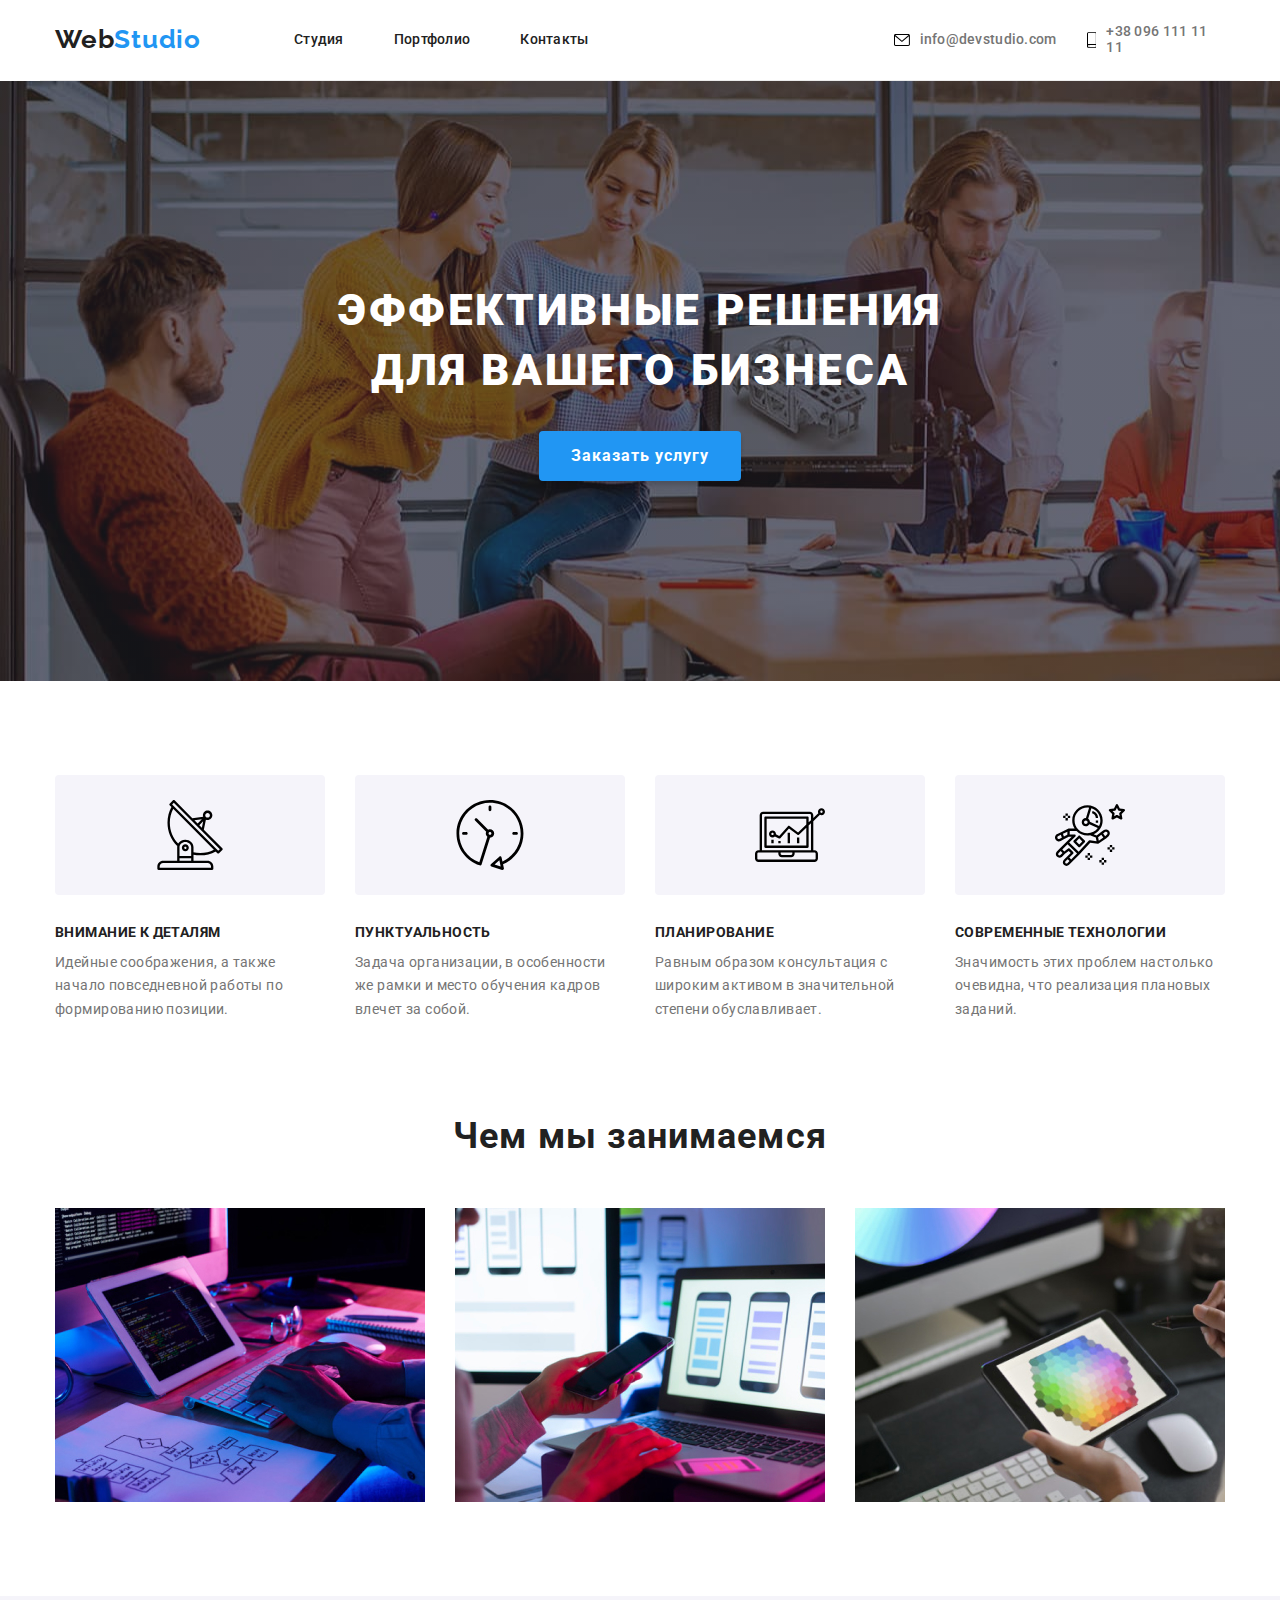
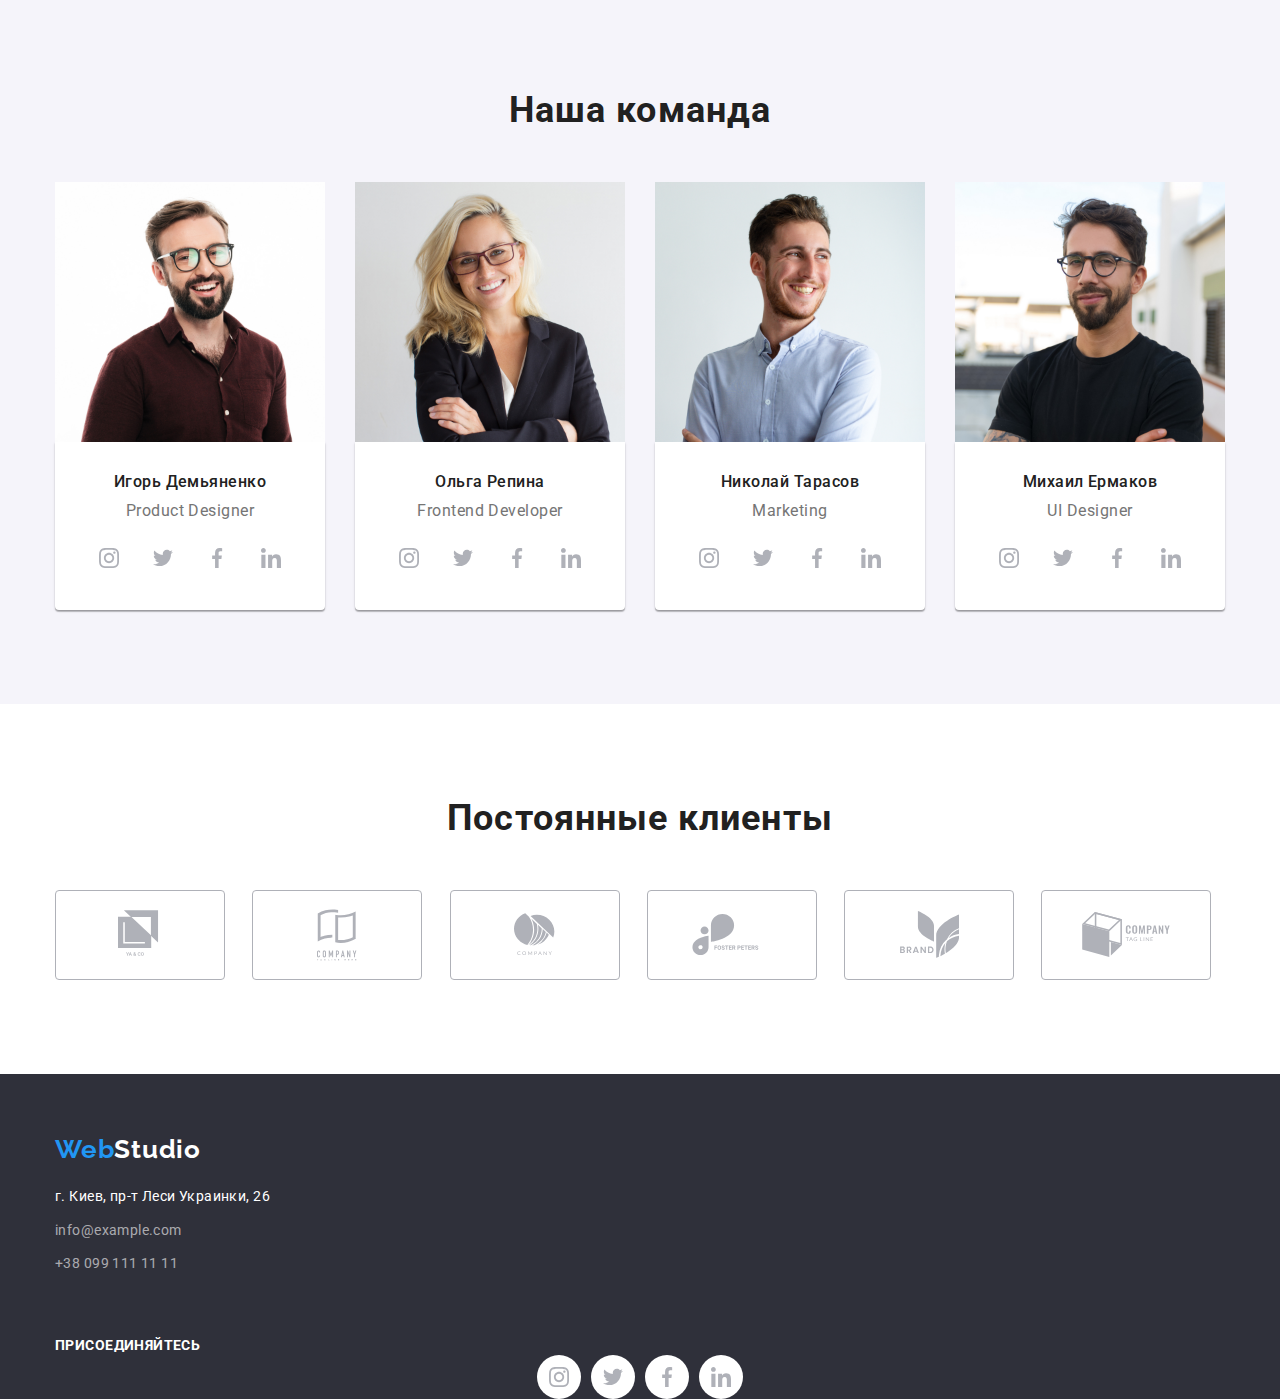
==== index.html @ 48a1d193 "Dekor.elements 06.12.2020" ====
<!DOCTYPE html>
<html lang="ru">

<head>
    <meta charset="UTF-8" />
    <meta name="viewport" content="width=device-width, initial-scale=1.0" />
    <title lang="en">WeB Studio</title>
    <link rel="stylesheet"
        href="https://cdnjs.cloudflare.com/ajax/libs/modern-normalize/1.0.0/modern-normalize.min.css">
    <link rel="preconnect" href="https://fonts.gstatic.com">
    <link
        href="https://fonts.googleapis.com/css2?family=Raleway:wght@700&family=Roboto:wght@400;500;700;900&display=swap"
        rel="stylesheet">
    <link rel="stylesheet" href="./css/style.css">
</head>

<body>

    <!--Шапка-->
    <header class="header">
        <div class="container">
            <nav class="navigation">
                <a href="#" class="logo"><span class="logo-header">Web</span>Studio</a>

                <ul class="navigation-list">
                    <li class="navigation-list-item">
                        <a href="" class="navigation-list-link">Студия</a></li>
                    <li class="navigation-list-item">
                        <a href="portfolio.html" class="navigation-list-link">Портфолио</a></li>
                    <li class="navigation-list-item">
                        <a href="" class="navigation-list-link">Контакты</a></li>
                </ul>

                <ul class="navigation-list-information">
                    <li class="navigation-list-item-link">
                        <div class="container-mail">
                            <svg class="logo-link" width=16px height=12px>
                                <use href="./images/sprite.svg#icon-mail"></use>
                            </svg>

                            <a href="mailto:info@devstudio.com" class="header-mail">info@devstudio.com</a>
                        </div>
                    </li>

                    <li class="navigation-list-item">
                        <div class="container-telefon">
                            <svg class="logo-link" width=10px height=16px>
                                <use href="./images/sprite.svg#icon-telefon"></use>
                            </svg>

                            <a href="tel:+380961111111" class="header-tel">+38 096 111 11 11</a>
                    </li>
        </div>
        </ul>
        </nav>
        </div>

    </header>

    <!--Герой-->
    <main>

        <section class="hero">
            <div class="container">

                <div class="container-title">
                    <h1 class="hero-title">Эффективные решения<br> для вашего бизнеса</h1>
                </div>

                <div class="container-link">
                    <a href="" class="hero-link">Заказать услугу</a>
                </div>

            </div>
        </section>

        <!--Цели-->
        <section class="object">
            <div class="container">
                <h2 class="visually-hidden">Цели</h2>
                <ul class="object-list">
                    <li class="object-list-item margin">
                        <div class="container-object">
                            <svg class="object-link" width="70px" height="70px">
                                <use href="./images/sprite.svg#icon-antenna"></use>
                            </svg>
                        </div>
                        <h3 class="object-list-title">Внимание к деталям</h3>
                        <p class="object-list-text">
                            Идейные соображения, а также начало повседневной работы по
                            формированию позиции.
                        </p>
                    </li>
                    <li class="object-list-item margin">
                        <div class="container-object">
                            <svg class="object-link" width="70px" height="70px">
                                <use href="./images/sprite.svg#icon-clock"></use>
                            </svg>
                        </div>
                        <h3 class="object-list-title">Пунктуальность</h3>
                        <p class="object-list-text">
                            Задача организации, в особенности же рамки и место обучения кадров
                            влечет за собой.
                        </p>
                    </li>
                    <li class="object-list-item margin">
                        <div class="container-object">
                            <svg class="object-link" width="70px" height="70px">
                                <use href="./images/sprite.svg#icon-computer"></use>
                            </svg>
                        </div>
                        <h3 class="object-list-title">Планирование</h3>
                        <p class="object-list-text">
                            Равным образом консультация с широким активом в значительной
                            степени обуславливает.
                        </p>
                    </li>
                    <li class="object-list-item">
                        <div class="container-object">
                            <svg class="object-link" width="70px" height="70px">
                                <use href="./images/sprite.svg#icon-humanstar"></use>
                            </svg>
                        </div>
                        <h3 class="object-list-title">Современные технологии</h3>
                        <p class="object-list-text">
                            Значимость этих проблем настолько очевидна, что реализация
                            плановых заданий.
                        </p>
                    </li>
                </ul>
            </div>

        </section>

        <!--Чем мы занимаемся-->
        <section class="lessons">
            <div class="container">
                <h2 class="lessons-title">Чем мы занимаемся</h2>

                <ul class="lessons-list">
                    <li class="lessons-list-item margin">
                        <img class="lessons-image" src="./images/image_1.jpg" alt="Планшет и клавиатура" width="370"
                            height="294" />
                    </li>
                    <li class="lessons-list-item margin">
                        <img class="lessons-image" src="./images/image_2.jpg" alt="Ноутбук и телефоны" width="370"
                            height="294" />
                    </li>
                    <li class="lessons-list-item">
                        <img class="lessons-image" src="./images/image_3.jpg" alt="Планшет" width="370" height="294" />
                    </li>
                </ul>
            </div>

        </section>

        <!--Наша команда-->
        <section class="command">

            <div class="container">
                <h2 class="command-main-title">Наша команда</h2>
                <ul class="command-list">
                    <li class="command-list-item">
                        <img class="command-image" src="./images/man_1.jpg" alt="Мужчина в очках" width="270"
                            height="260" />
                        <div class="container-profession">
                            <h3 class="command-title">Игорь Демьяненко</h3>
                            <p class="command-profession">Product Designer</p>
                            <div class="container-icon">
                                <ul class="command-list-icon">
                                    <li class="command-list-icon-item">
                                        <a class="command-list-link" href="">
                                            <svg class="command-list-icon" width="20px" height="20px">
                                                <use href="./images/sprite.svg#icon-instagram"></use>
                                            </svg>
                                        </a>
                                    </li>
                                    <li class="command-list-icon-item">
                                        <a class="command-list-link" href="">
                                            <svg class="command-list-icon" width="20px" height="20px">
                                                <use href="./images/sprite.svg#icon-twitter"></use>
                                            </svg>
                                        </a>
                                    </li>
                                    <li class="command-list-icon-item">
                                        <a class="command-list-link" href="">
                                            <svg class="command-list-icon" width="20px" height="20px">
                                                <use href="./images/sprite.svg#icon-facebook"></use>
                                            </svg>
                                        </a>
                                    </li>
                                    <li class="command-list-icon-item">
                                        <a class="command-list-link" href="">
                                            <svg class="command-list-icon" width="20px" height="20px">
                                                <use href="./images/sprite.svg#icon-linkedin"></use>
                                            </svg>
                                        </a>
                                    </li>
                                </ul>
                            </div>
                        </div>

                    <li class="command-list-item">
                        <img class="command-image" src="./images/man_2.jpg" alt="Девушка в очках" width="270"
                            height="260" />
                        <div class="container-profession">
                            <h3 class="command-title">Ольга Репина</h3>
                            <p class="command-profession">Frontend Developer</p>
                            <div class="container-icon">
                                <ul class="command-list-icon">
                                    <li class="command-list-icon-item">
                                        <a class="command-list-link" href="">
                                            <svg class="command-list-icon" width="20px" height="20px">
                                                <use href="./images/sprite.svg#icon-instagram"></use>
                                            </svg>
                                        </a>
                                    </li>
                                    <li class="command-list-icon-item">
                                        <a class="command-list-link" href="">
                                            <svg class="command-list-icon" width="20px" height="20px">
                                                <use href="./images/sprite.svg#icon-twitter"></use>
                                            </svg>
                                        </a>
                                    </li>
                                    <li class="command-list-icon-item">
                                        <a class="command-list-link" href="">
                                            <svg class="command-list-icon" width="20px" height="20px">
                                                <use href="./images/sprite.svg#icon-facebook"></use>
                                            </svg>
                                        </a>
                                    </li>
                                    <li class="command-list-icon-item">
                                        <a class="command-list-link" href="">
                                            <svg class="command-list-icon" width="20px" height="20px">
                                                <use href="./images/sprite.svg#icon-linkedin"></use>
                                            </svg>
                                        </a>
                                    </li>
                                </ul>
                            </div>
                        </div>

                    </li>
                    <li class="command-list-item">
                        <img class="command-image" src="./images/man_3.jpg" alt="Мужчина в рубашке" width="270"
                            height="260" />
                        <div class="container-profession">
                            <h3 class="command-title">Николай Тарасов</h3>
                            <p class="command-profession">Marketing</p>
                            <div class="container-icon">
                                <ul class="command-list-icon">
                                    <li class="command-list-icon-item">
                                        <a class="command-list-link" href="">
                                            <svg class="command-list-icon" width="20px" height="20px">
                                                <use href="./images/sprite.svg#icon-instagram"></use>
                                            </svg>
                                        </a>
                                    </li>
                                    <li class="command-list-icon-item">
                                        <a class="command-list-link" href="">
                                            <svg class="command-list-icon" width="20px" height="20px">
                                                <use href="./images/sprite.svg#icon-twitter"></use>
                                            </svg>
                                        </a>
                                    </li>
                                    <li class="command-list-icon-item">
                                        <a class="command-list-link" href="">
                                            <svg class="command-list-icon" width="20px" height="20px">
                                                <use href="./images/sprite.svg#icon-facebook"></use>
                                            </svg>
                                        </a>
                                    </li>
                                    <li class="command-list-icon-item">
                                        <a class="command-list-link" href="">
                                            <svg class="command-list-icon" width="20px" height="20px">
                                                <use href="./images/sprite.svg#icon-linkedin"></use>
                                            </svg>
                                        </a>
                                    </li>
                                </ul>
                            </div>
                        </div>

                    </li>
                    <li class="command-list-item">
                        <img class="command-image" src="./images/man_4.jpg" alt="Мужчина в черной футболке" width="270"
                            height="260" />
                        <div class="container-profession">
                            <h3 class="command-title">Михаил Ермаков</h3>
                            <p class="command-profession">UI Designer</p>
                            <div class="container-icon">
                                <ul class="command-list-icon">
                                    <li class="command-list-icon-item">
                                        <a class="command-list-link" href="">
                                            <svg class="command-list-icon" width="20px" height="20px">
                                                <use href="./images/sprite.svg#icon-instagram"></use>
                                            </svg>
                                        </a>
                                    </li>
                                    <li class="command-list-icon-item">
                                        <a class="command-list-link" href="">
                                            <svg class="command-list-icon" width="20px" height="20px">
                                                <use href="./images/sprite.svg#icon-twitter"></use>
                                            </svg>
                                        </a>
                                    </li>
                                    <li class="command-list-icon-item">
                                        <a class="command-list-link" href="">
                                            <svg class="command-list-icon" width="20px" height="20px">
                                                <use href="./images/sprite.svg#icon-facebook"></use>
                                            </svg>
                                        </a>
                                    </li>
                                    <li class="command-list-icon-item">
                                        <a class="command-list-link" href="">
                                            <svg class="command-list-icon" width="20px" height="20px">
                                                <use href="./images/sprite.svg#icon-linkedin"></use>
                                            </svg>
                                        </a>
                                    </li>
                                </ul>
                            </div>
                        </div>
                    </li>
                </ul>
            </div>


        </section>

        <!-- Clients -->

        <section class="clients">
            <h2 class="clients-title">Постоянные клиенты</h2>
            <div class="container">
                <ul class="clients-list">
                    <li class="clients-list-item">
                        <div class="container-clients-icon">
                            <a class="clients-list-link" href="">
                                <svg class="clients-list-icon" width="44.27px" height="49.23px">
                                    <use href="./images/sprite.svg#icon-client-1"></use>
                                </svg>
                        </div>
                    </li>
                    <li class="clients-list-item">
                        <div class="container-clients-icon">
                            <a class="clients-list-link" href="">
                                <svg class="clients-list-icon" width="40px" height="52px">
                                    <use href="./images/sprite.svg#icon-client-2"></use>
                                </svg>
                        </div>
                    </li>
                    <li class="clients-list-item">
                        <div class="container-clients-icon">
                            <a class="clients-list-link" href="">
                                <svg class="clients-list-icon" width="41px" height="42.6px">
                                    <use href="./images/sprite.svg#icon-client-3"></use>
                                </svg>
                        </div>
                    </li>
                    <li class="clients-list-item">
                        <div class="container-clients-icon">
                            <a class="clients-list-link" href="">
                                <svg class="clients-list-icon" width="79.66px" height="42.02px">
                                    <use href="./images/sprite.svg#icon-client-4"></use>
                                </svg>
                        </div>
                    </li>
                    <li class="clients-list-item">
                        <div class="container-clients-icon">
                            <a class="clients-list-link" href="">
                                <svg class="clients-list-icon" width="59px" height="47px">
                                    <use href="./images/sprite.svg#icon-client-5"></use>
                                </svg>
                        </div>
                    </li>
                    <li class="clients-list-item">
                        <div class="container-clients-icon">
                            <a class="clients-list-link" href="">
                                <svg class="clients-list-icon" width="88.48px" height="45.44px">
                                    <use href="./images/sprite.svg#icon-client-6"></use>
                                </svg>
                        </div>
                    </li>
                </ul>
            </div>
        </section>

    </main>

    <!--Футер-->
    <footer class="footer">

        <div class="container">

            <div class="container-primary">
                <a href="#" class="logo-footer"><span class="logo">Web</span>Studio</a>

                <address class="address">
                    <ul class="address-list">
                        <li class="address-list-item">
                            <a class="address-list-link" href="https://goo.gl/maps/AcYd8yKNyFsXZPgV9" target="_blank"
                                rel="noreferrer noopener">г. Киев, пр-т Леси Украинки, 26</a>
                        </li>
                        <li class="address-list-item">
                            <a class="address-list-link" href="mailto:info@example.com">info@example.com</a>
                        </li>
                        <li class="address-list-item">
                            <a class="address-list-link" href="tel:+380991111111">+38 099 111 11 11</a>
                        </li>
                    </ul>
                </address>
            </div>


            <div class="container-secondary">

                <p class="join">
                    Присоединяйтесь
                </p>

                <ul class="command-list-icon">
                    <li class="command-list-icon-item">
                        <a class="command-list-link" href="">
                            <svg class="command-list-icon" width="20px" height="20px">
                                <use href="./images/sprite.svg#icon-instagram"></use>
                            </svg>
                        </a>
                    </li>
                    <li class="command-list-icon-item">
                        <a class="command-list-link" href="">
                            <svg class="command-list-icon" width="20px" height="20px">
                                <use href="./images/sprite.svg#icon-twitter"></use>
                            </svg>
                        </a>
                    </li>
                    <li class="command-list-icon-item">
                        <a class="command-list-link" href="">
                            <svg class="command-list-icon" width="20px" height="20px">
                                <use href="./images/sprite.svg#icon-facebook"></use>
                            </svg>
                        </a>
                    </li>
                    <li class="command-list-icon-item">
                        <a class="command-list-link" href="">
                            <svg class="command-list-icon" width="20px" height="20px">
                                <use href="./images/sprite.svg#icon-linkedin"></use>
                            </svg>
                        </a>
                    </li>
                </ul>
            </div>

        </div>

        </div>

    </footer>

</body>

</html>
---- css/style.css ----
/* !Text:Roboto 
font-weight: 500, 900, 700, 400,  */

:root {
  --main-text: Roboto, sans-serif;
  --logo-text: Raleway, sans-serif;
  --black-color: #212121;
  --blue-color: #2196f3;
  --grey-color: #757575;
  --white-color: #ffffff;
  --address-link-color: rgba(255, 255, 255, 0.6);
}

body {
  font-family: var(--main-text);
  font-style: normal;
}

ul {
  list-style: none;
}

ul,
ol {
  margin: 0;
  padding: 0;
}

/* li, h1, h2, h3, p{
    outline: 1px solid red;
} */

h1,
h2,
h3,
h4,
h5,
h6 {
  margin: 0;
}

p {
  margin: 0;
}

img {
  display: block;
}

.container {
  width: 1200px;
  padding: 0 15px;
  margin: 0 auto;
}

/* !=================HEADER=================== */

.header .container {
  display: flex;
  align-items: center;
  padding-top: 24px;
  padding-bottom: 24px;
  border-bottom: 1px solid #ececec;
}

.header .logo {
  margin-right: 93px;
}

.navigation {
  display: flex;
  align-items: center;
}

.navigation-list,
.navigation-list-information {
  display: flex;
  align-items: center;
}

.navigation-list-item {
  /* outline: 1px solid tomato; */
}

.navigation-list-item:not(:last-child) {
  margin-right: 50px;
}

.container-mail{
  display: flex;
  align-items: center;
 }

.navigation-list-information {
  margin-left: 305px;
}

.container-mail, .container-telefon{
  display: flex;
  align-items: center;
}

.container-mail{
  margin-right: 30px;
}

.logo-link{
  margin-right: 10px;
}

.logo-header,
.logo,
.logo-footer {
  font-family: var(--logo-text);
  font-weight: 700;
  font-size: 26px;
  line-height: 1.19;
  letter-spacing: 0.03em;
  color: var(--black-color);
  text-decoration: none;
}


.navigation-list-link,
.header-mail,
.header-tel {
  font-weight: 500;
  font-size: 14px;
  line-height: 1.14;
  letter-spacing: 0.02em;
}


.navigation-list-item{
  display: flex;
  flex: wrap;
}

.navigation-list-link,
.header-mail,
.address-list-link {
  color: var(--black-color);
  text-decoration: none;
}

.navigation-list-link:hover,
.navigation-list-link:focus {
  color: var(--blue-color);
}


/* .logo-link:hover .header-mail,
.logo-link:focus .header-mail{
  fill: var(--blue-color);
} */

/* .header-mail:hover .logo-link,
.header-mail:focus .logo-link{
  fill: var(--blue-color);
} */

/* .container-mail:hover,
.container-mail:focus{
  fill: var(--blue-color);
} */

/* .logo-link:hover .header-mail,
.logo-link:focus .header-mail{
  fill: currentColor;
} */

.header-tel,
.header-mail {
  color: var(--grey-color);
  text-decoration: none;
}

/* !============================HERO==================== */

.hero .container {
  display: flex;
  flex-wrap: wrap;
  justify-content: center;
  padding-left: 237px;
  padding-right: 237px;
  padding-top: 200px;
  padding-bottom: 200px;
}

.container .container-title {
  margin-bottom: 30px;
}

.hero {
  background: #2F303A;
  background-image: linear-gradient(
   rgba(47, 48, 58, 0.4),
   rgba(47, 48, 58, 0.4)
  ),

  url(/images/main-image.jpg);
  background-repeat: no-repeat;
  background-size: cover;
}

.container-title .hero-title {
  font-weight: 900;
  font-size: 44px;
  line-height: 1.36;
  text-align: center;
  letter-spacing: 0.06em;
  text-transform: uppercase;
  color: var(--white-color);
}

.container .container-link {
  padding-top: 10px;
  padding-bottom: 10px;
  padding-right: 32px;
  padding-left: 32px;
  box-shadow: 0px 4px 4px rgba(0, 0, 0, 0.15);
  border-radius: 4px;
  background: var(--blue-color);
}

.hero .hero-link {
  font-weight: 700;
  font-size: 16px;
  line-height: 1.875;
  letter-spacing: 0.06em;
  color: var(--white-color);
  text-decoration: none;
  display: flex;
  align-items: center;
  text-align: center;
}

.visually-hidden {
  position: absolute;
  width: 1px;
  height: 1px;
  margin: -1px;
  border: 0;
  padding: 0;

  white-space: nowrap;
  clip-path: inset(100%);
  clip: rect(0 0 0 0);
  overflow: hidden;
}

/* !=======================OBJECT========================= */

.container-object{
  display: flex;
  justify-content: center;
  align-items: center;
  width: 270px;
  height: 120px;
  background: #F5F4FA;
  border-radius: 4px;
  margin-bottom: 30px;
}

.object .object-list {
  display: flex;
  padding-top: 94px;
  padding-bottom: 94px;
}

.margin:not(:last-child) {
  margin-right: 30px;
}

.object-list-title {
  margin-bottom: 10px;
}

.object-list-title {
  font-weight: 700;
  font-size: 14px;
  line-height: 1.14;
  letter-spacing: 0.03em;
  text-transform: uppercase;
  color: var(--black-color);
}

.object-list-text {
  font-weight: 400;
  font-size: 14px;
  line-height: 1.71;
  width: 270px;
  letter-spacing: 0.03em;
  color: var(--grey-color);
}

/* !==============================LESSONS===================== */

.lessons-title {
  margin-bottom: 50px;
}

.lessons-list {
  display: flex;
  align-items: center;
  margin-bottom: 94px;
}

.lessons-title,
.command-main-title,
.clients-title {
  font-weight: 700;
  font-size: 36px;
  line-height: 1.16;
  text-align: center;
  letter-spacing: 0.03em;
  color: var(--black-color);
}

/*!==============================COMMAND===================== */

.command {
  background-color: #f5f4fa;
}

.command-main-title {
  padding-top: 94px;
  margin-bottom: 50px;
}

.command-list {
  display: flex;
  justify-content: space-between;
  padding-bottom: 94px;
}

.command-list-item {
  max-width: 270px;
}

.command-title {
  display: flex;
  justify-content: center;
}

.command-profession {
  display: flex;
  justify-content: center;
  /* padding-bottom: 30px; */
}

.command-list-item{
  /* padding-bottom: 30px; */
}

.container-profession {
  background: #ffffff;
  box-shadow: 0px 1px 3px rgba(0, 0, 0, 0.12), 0px 1px 1px rgba(0, 0, 0, 0.14),
    0px 2px 1px rgba(0, 0, 0, 0.2);
  border-radius: 0px 0px 4px 4px;
  padding-top: 30px;
  /* padding-bottom: 30px; */
  /* padding-bottom: 94px;  */
}

.container-profession .command-title {
  margin-bottom: 10px;
}

.command-title,
.command-profession {
  font-weight: 500;
  font-size: 16px;
  line-height: 1.19;
  /* text-align: center; */
  letter-spacing: 0.03em;
  color: var(--black-color);
}

.command-profession {
  font-weight: 400;
  color: var(--grey-color);
}

.container-icon{
  padding-top: 16px;
  padding-bottom: 30px;
}

.command-list-icon{
  display: flex;
  justify-content: center;
  align-items: center;
}

.command-list-link{
  display: flex;
  justify-content: center;
  align-items: center;
  width: 44px;
  height: 44px;
  border-radius: 50%;
  fill: #afb1b8;
  background-color: var(--white-color)
}

.command-list-icon-item:not(:last-child){
  margin-right: 10px;
}

.command-list-link:hover,
.command-list-link:focus{
  background-color: var(--blue-color);
}

.command-list-link:hover .command-list-icon,
.command-list-link:focus .command-list-icon{
   fill: var(--white-color);
}

/* !=====================CLIENT================ */

.clients-title{
  padding-top: 94px;
  padding-bottom: 50px;
}

.clients-list-item{
  display: flex;
  align-items: center;
  justify-content: center;
  width: 170px;
  height: 90px;
  border: 1px solid #AFB1B8;
  border-radius: 4px;
  background-color:var(--white-color);
}

.clients-list{
  padding-bottom: 94px;
}

.clients-list-link{
  display: flex;
  align-items: center;
  justify-content: center;
}

.clients-list{
  display: flex;
  justify-content: space-between;
}

.clients-list-icon{
  fill: #AFB1B8;
}

.clients-list-item:hover .clients-list-icon,
.clients-list-item:focus .clients-list-icon{
  fill: var(--blue-color);
}

/* .clients-list-link:hover .clients-list-icon,
.clients-list-link:focus .clients-list-icon{
  fill: var(--blue-color);
} */


/* !================================FOOTER====================== */

.logo-footer {
  color: var(--white-color);
  padding-top: 60px;
  padding-bottom: 20px;
  display: inline-block;
}

.container .logo {
  color: var(--blue-color);
}

.footer {
  background-color: #2f303a;
}

.address-list-link {
  display: inline-block;
}

.address-list-item:not(:last-child) {
  margin-bottom: 10px;
}

.address-list {
  padding-bottom: 60px;
}

.address-list-link {
  font-style: normal;
  font-weight: 400;
  font-size: 14px;
  line-height: 1.71;
  letter-spacing: 0.03em;
  color: var(--address-link-color);
}

a[href^="https://goo.gl/maps/AcYd8yKNyFsXZPgV9"]
{
  color: var(--white-color);
}


.join{
font-weight: 700;
font-size: 14px;
line-height: 1.14;
letter-spacing: 0.03em;
text-transform: uppercase;
color: var(--white-color);
display: inline-block;
}

.container-primary{
  display: inline-block;
}

/* !========================PORTFOLIO=============== */

/* !========================BUTTON=============== */

.button-list {
  margin-top: 94px;
}

.button-list {
  display: flex;
  justify-content: center;
}

.button-active {
  font-weight: 500;
  font-size: 16px;
  line-height: 1.63;
  text-align: center;
  letter-spacing: 0.03em;
  color: var(--black-color);
  background: #f5f4fa;
  border-radius: 4px;
  box-shadow: 0px 3px 1px rgba(0, 0, 0, 0.1), 0px 1px 2px rgba(0, 0, 0, 0.08),
    0px 2px 2px rgba(0, 0, 0, 0.12);
  padding: 6px 6px;
  padding-right: 22px;
  padding-left: 22px;
  border: none;
}

.button-list {
  margin-bottom: 50px;
}

.button-list-item:not(:last-child) {
  margin-right: 10px;
}

.button-active:hover,
.button-active:focus {
  color: var(--white-color);
  background: #2196f3;
  cursor: pointer;
}

/* !========================POSTER=============== */

.poster-list-item {
  width: 370px;
  margin-right: 30px;
  margin-bottom: 30px;
  background: #ffffff;
  border: 1px solid #eeeeee;
  box-shadow: 0px 1px 1px rgba(0, 0, 0, 0.12), 0px 4px 4px rgba(0, 0, 0, 0.06),
    1px 4px 6px rgba(0, 0, 0, 0.16);
}

.poster-title {
  padding-top: 20px;
  padding-left: 20px;
  margin-bottom: 5px;
  /* outline: 1px solid black; */
}

.poster-text {
  padding-left: 20px;
  padding-bottom: 20px;
  /* outline: 1px solid black; */
}

.poster .poster-list {
  display: flex;
  flex-wrap: wrap;
}

.poster-list-item:nth-child(3n) {
  margin-right: 0px;
}

.poster-list-item:nth-last-child(-n + 3) {
  margin-bottom: 0px;
}

.poster-list {
  padding-bottom: 94px;
}

.poster .poster-title {
  font-weight: 700;
  font-size: 18px;
  line-height: 2;
  letter-spacing: 0.06em;
  color: var(--black-color);
}

.poster .poster-text {
  font-weight: 400;
  font-size: 16px;
  line-height: 1.88;
  letter-spacing: 0.03em;
  color: var(--grey-color);
}
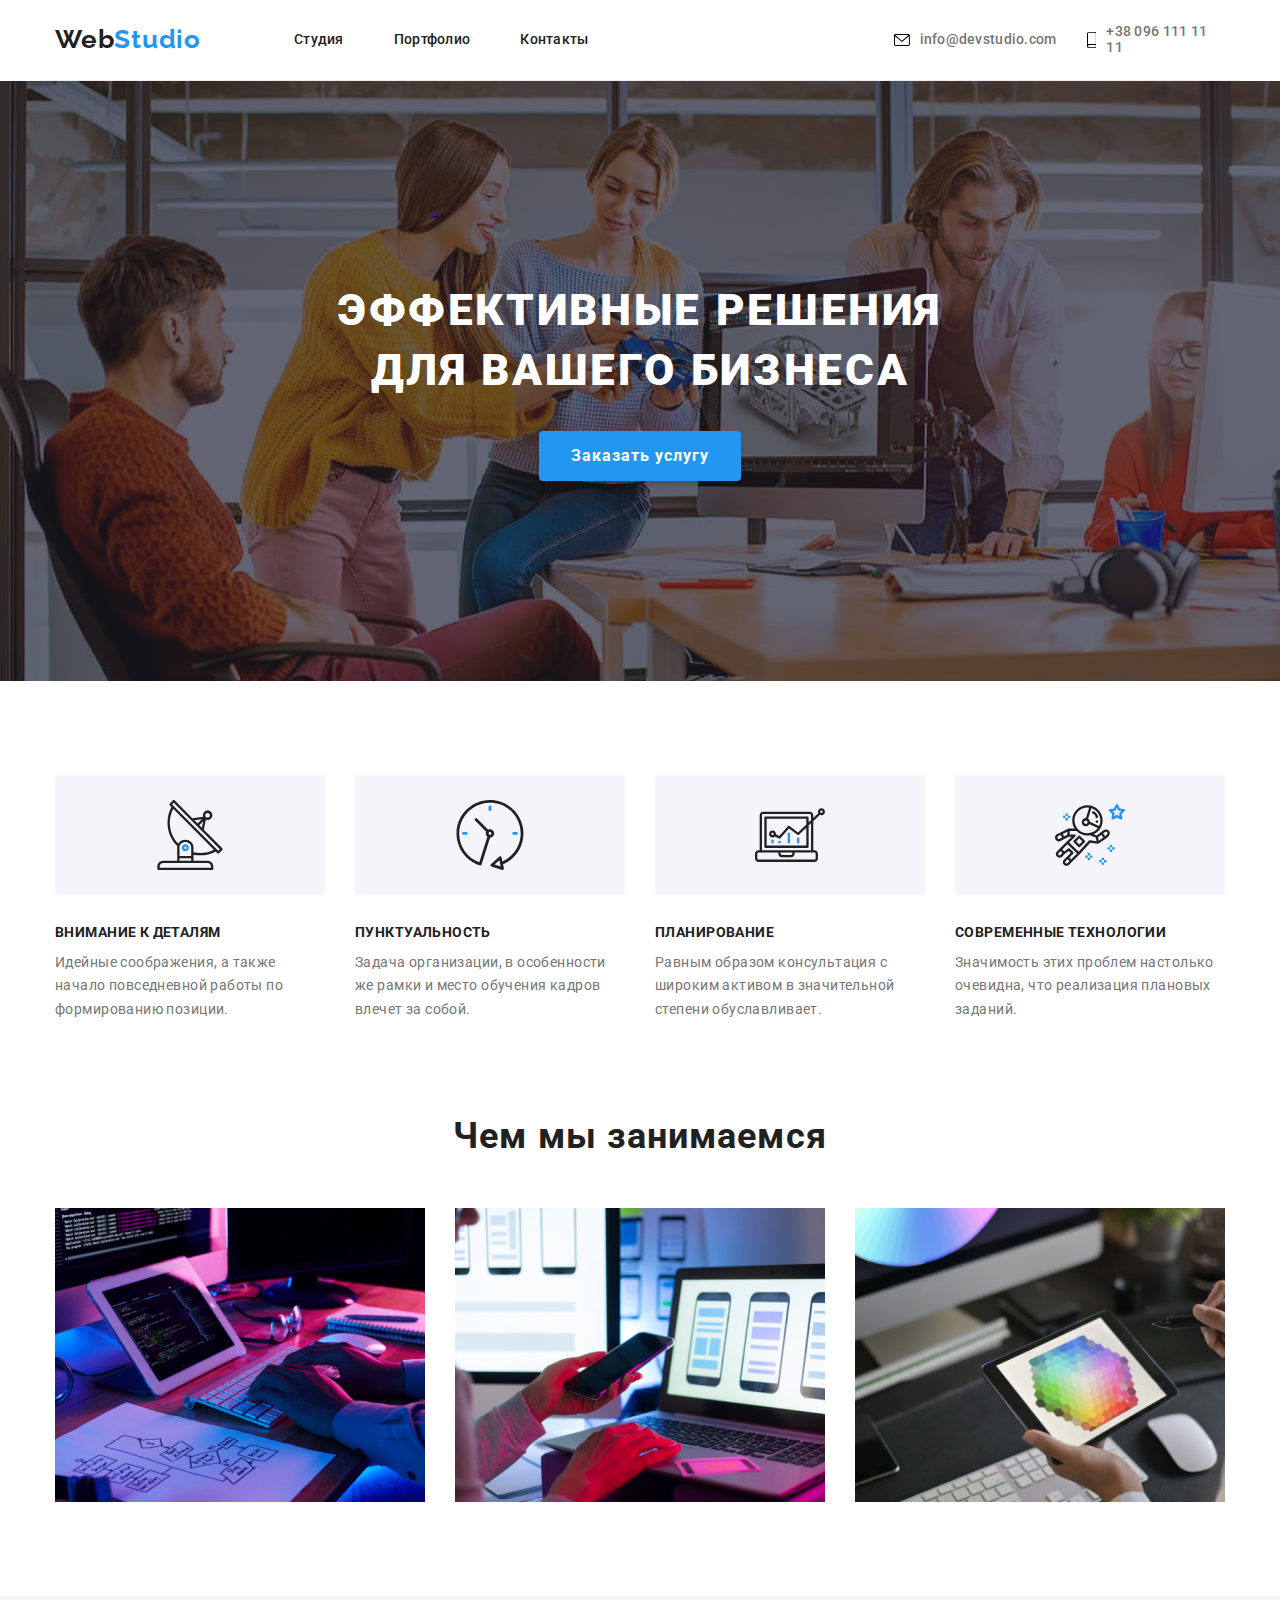
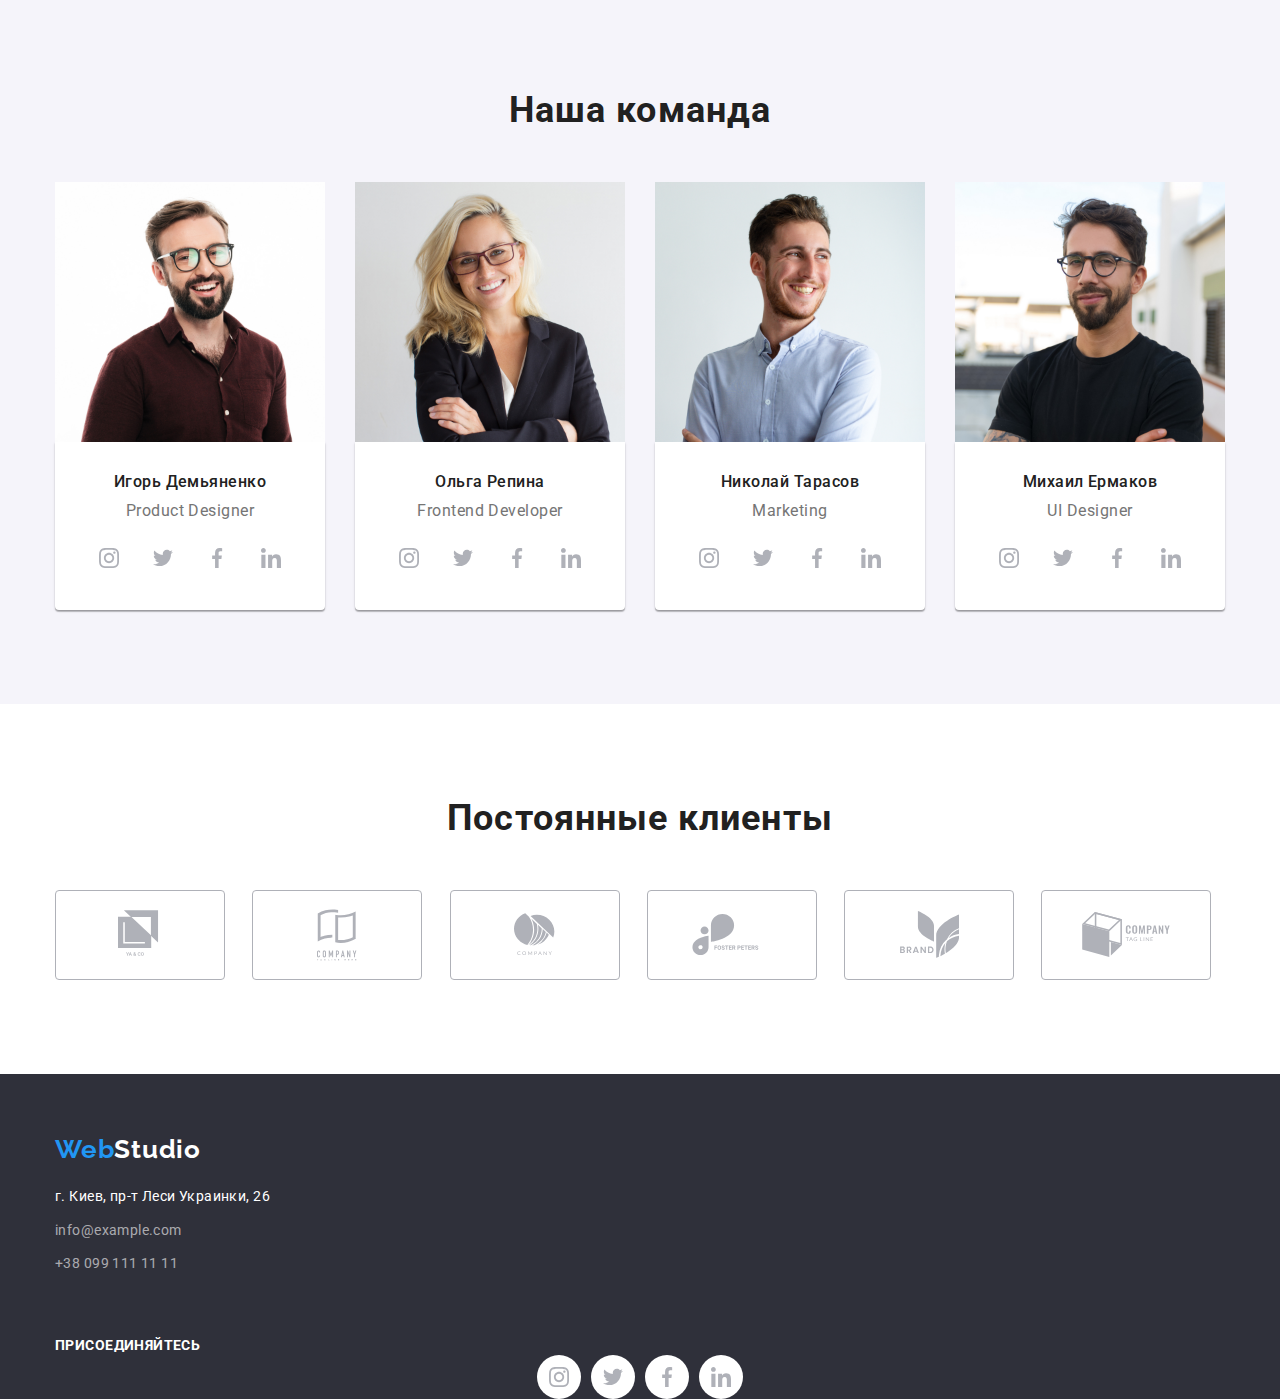
==== commit e49bfc4a: "Dekor.element new" ====
--- a/index.html
+++ b/index.html
@@ -34,21 +34,22 @@
                 <ul class="navigation-list-information">
                     <li class="navigation-list-item-link">
                         <div class="container-mail">
-                            <svg class="logo-link" width=16px height=12px>
+                            <a href="mailto:info@devstudio.com" class="header-mail">info@devstudio.com
+                                <svg class="logo-link" width=16px height=12px>
                                 <use href="./images/sprite.svg#icon-mail"></use>
                             </svg>
-
-                            <a href="mailto:info@devstudio.com" class="header-mail">info@devstudio.com</a>
+                            </a>
                         </div>
                     </li>
 
                     <li class="navigation-list-item">
                         <div class="container-telefon">
-                            <svg class="logo-link" width=10px height=16px>
+
+                            <a href="tel:+380961111111" class="header-tel">+38 096 111 11 11
+                                <svg class="logo-link" width=10px height=16px>
                                 <use href="./images/sprite.svg#icon-telefon"></use>
-                            </svg>
-
-                            <a href="tel:+380961111111" class="header-tel">+38 096 111 11 11</a>
+                            </svg> 
+                            </a>
                     </li>
         </div>
         </ul>
--- a/css/style.css
+++ b/css/style.css
@@ -86,18 +86,43 @@
   margin-right: 50px;
 }
 
-.container-mail{
-  display: flex;
-  align-items: center;
- }
 
 .navigation-list-information {
   margin-left: 305px;
 }
 
-.container-mail, .container-telefon{
-  display: flex;
-  align-items: center;
+.header-mail{
+  display: flex;
+  flex-direction: row-reverse;
+  align-items: center;
+  justify-content: center;
+}
+
+.header-tel{
+  display: flex;
+  flex-direction: row-reverse;
+  align-items: center;
+  justify-content: center;
+}
+
+.header-mail:hover,
+.header-mail:focus { 
+  color: var(--blue-color);
+}
+
+.header-mail:hover .logo-link,
+.header-mail:focus .logo-link{
+  fill: var(--blue-color)
+}
+
+.header-tel:hover,
+.header-tel:focus { 
+  color: var(--blue-color);
+}
+
+.header-tel:hover .logo-link,
+.header-tel:focus .logo-link{
+  fill: var(--blue-color)
 }
 
 .container-mail{
@@ -120,7 +145,6 @@
   text-decoration: none;
 }
 
-
 .navigation-list-link,
 .header-mail,
 .header-tel {
@@ -130,7 +154,6 @@
   letter-spacing: 0.02em;
 }
 
-
 .navigation-list-item{
   display: flex;
   flex: wrap;
@@ -147,27 +170,6 @@
 .navigation-list-link:focus {
   color: var(--blue-color);
 }
-
-
-/* .logo-link:hover .header-mail,
-.logo-link:focus .header-mail{
-  fill: var(--blue-color);
-} */
-
-/* .header-mail:hover .logo-link,
-.header-mail:focus .logo-link{
-  fill: var(--blue-color);
-} */
-
-/* .container-mail:hover,
-.container-mail:focus{
-  fill: var(--blue-color);
-} */
-
-/* .logo-link:hover .header-mail,
-.logo-link:focus .header-mail{
-  fill: currentColor;
-} */
 
 .header-tel,
 .header-mail {
@@ -401,7 +403,7 @@
   height: 44px;
   border-radius: 50%;
   fill: #afb1b8;
-  background-color: var(--white-color)
+  background-color: var(--white-color);
 }
 
 .command-list-icon-item:not(:last-child){
@@ -459,6 +461,8 @@
 .clients-list-item:focus .clients-list-icon{
   fill: var(--blue-color);
 }
+
+
 
 /* .clients-list-link:hover .clients-list-icon,
 .clients-list-link:focus .clients-list-icon{
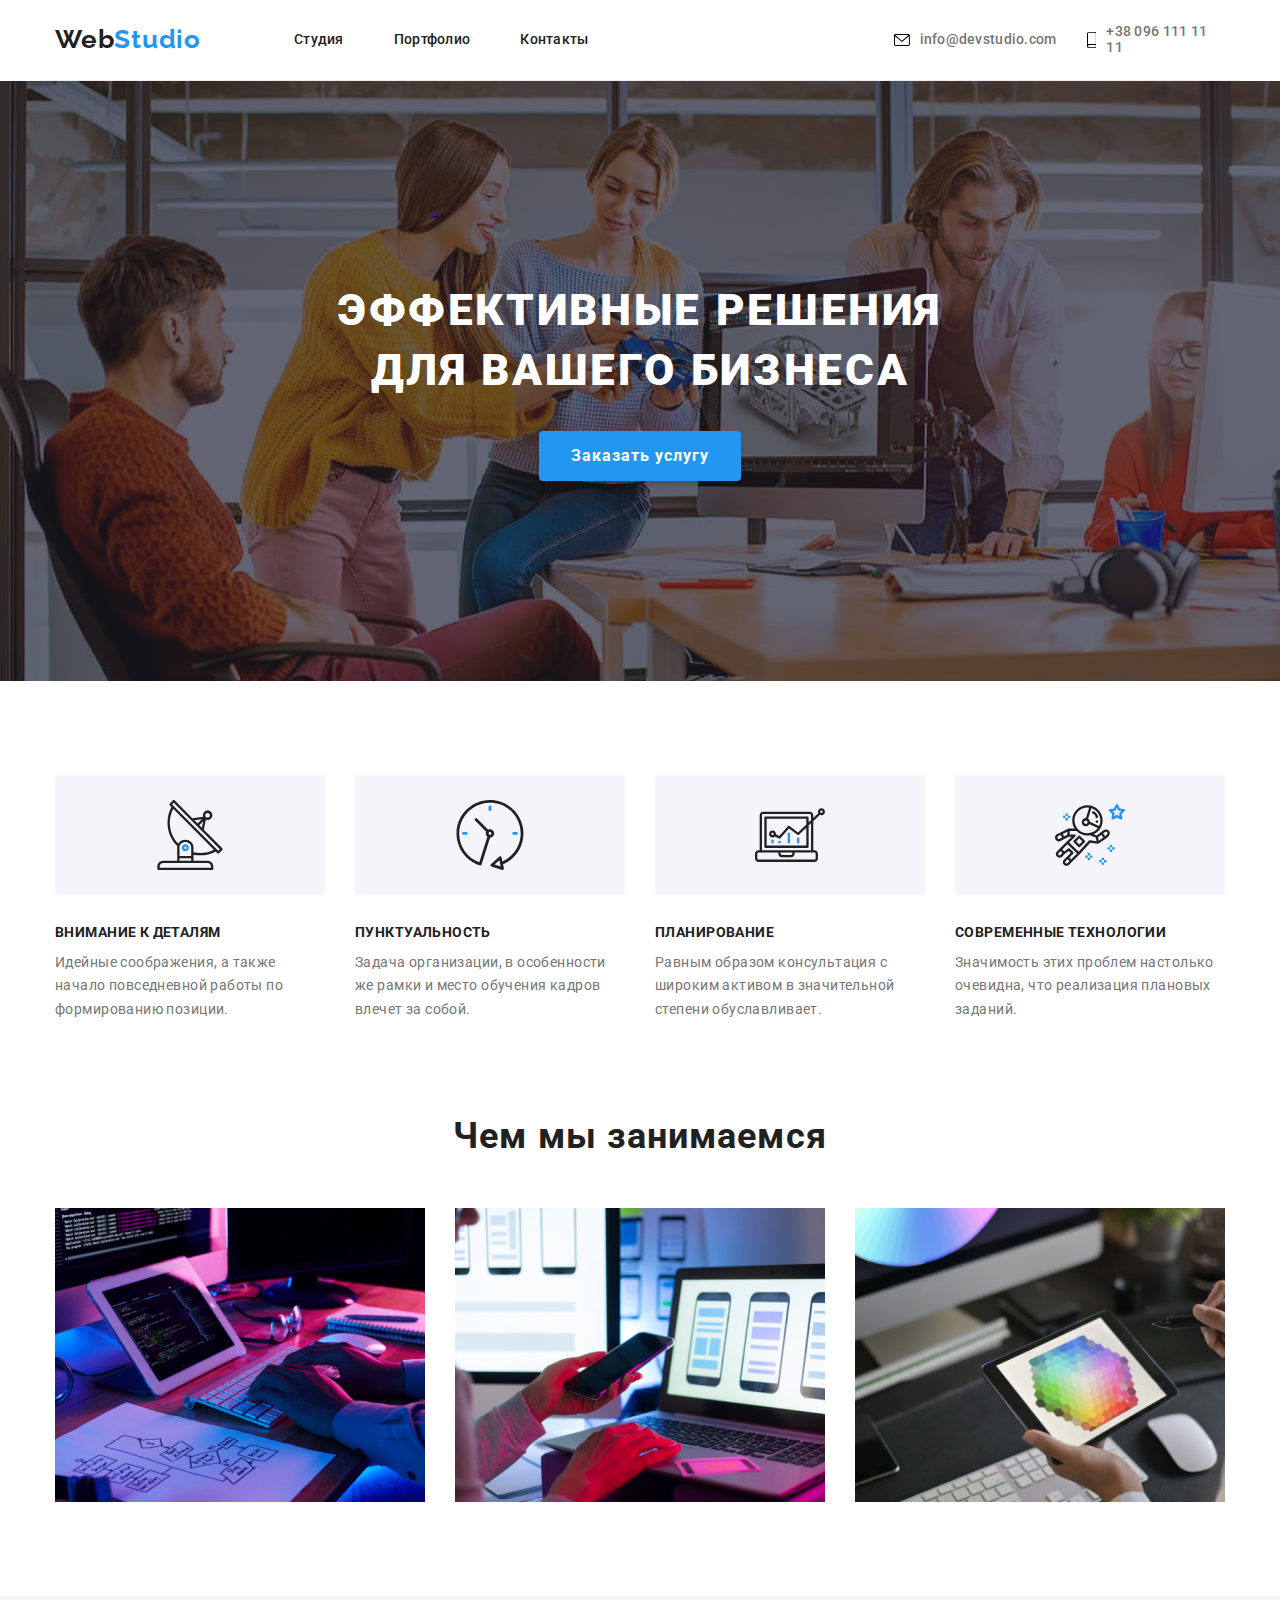
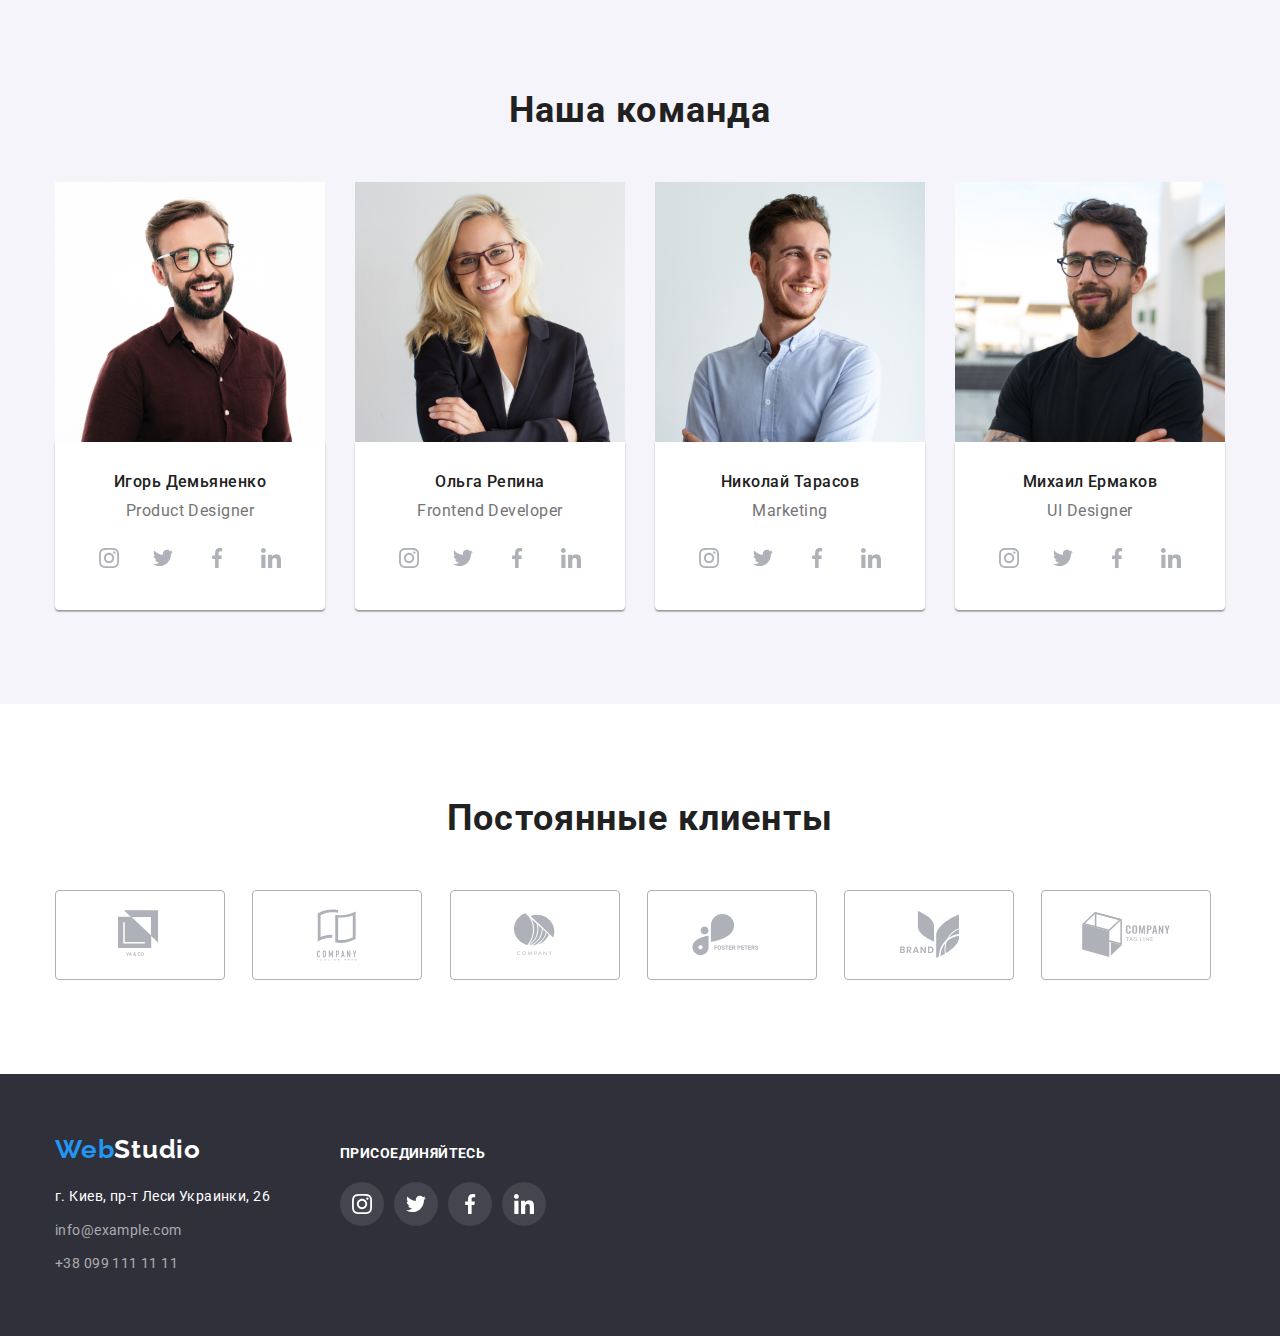
==== commit 2e31834b: "Dekor.element + full-index" ====
--- a/index.html
+++ b/index.html
@@ -336,12 +336,12 @@
             <div class="container">
                 <ul class="clients-list">
                     <li class="clients-list-item">
-                        <div class="container-clients-icon">
+                        <!-- <div class="container-clients-icon"> -->
                             <a class="clients-list-link" href="">
                                 <svg class="clients-list-icon" width="44.27px" height="49.23px">
                                     <use href="./images/sprite.svg#icon-client-1"></use>
                                 </svg>
-                        </div>
+                        <!-- </div> -->
                     </li>
                     <li class="clients-list-item">
                         <div class="container-clients-icon">
@@ -395,6 +395,7 @@
         <div class="container">
 
             <div class="container-primary">
+
                 <a href="#" class="logo-footer"><span class="logo">Web</span>Studio</a>
 
                 <address class="address">
@@ -422,29 +423,29 @@
 
                 <ul class="command-list-icon">
                     <li class="command-list-icon-item">
-                        <a class="command-list-link" href="">
-                            <svg class="command-list-icon" width="20px" height="20px">
+                        <a class="command-list-link night" href="">
+                            <svg class="command-list-icon white" width="20px" height="20px">
                                 <use href="./images/sprite.svg#icon-instagram"></use>
                             </svg>
                         </a>
                     </li>
                     <li class="command-list-icon-item">
-                        <a class="command-list-link" href="">
-                            <svg class="command-list-icon" width="20px" height="20px">
+                        <a class="command-list-link night" href="">
+                            <svg class="command-list-icon white" width="20px" height="20px">
                                 <use href="./images/sprite.svg#icon-twitter"></use>
                             </svg>
                         </a>
                     </li>
                     <li class="command-list-icon-item">
-                        <a class="command-list-link" href="">
-                            <svg class="command-list-icon" width="20px" height="20px">
+                        <a class="command-list-link night" href="">
+                            <svg class="command-list-icon white" width="20px" height="20px">
                                 <use href="./images/sprite.svg#icon-facebook"></use>
                             </svg>
                         </a>
                     </li>
                     <li class="command-list-icon-item">
-                        <a class="command-list-link" href="">
-                            <svg class="command-list-icon" width="20px" height="20px">
+                        <a class="command-list-link night" href="">
+                            <svg class="command-list-icon white" width="20px" height="20px">
                                 <use href="./images/sprite.svg#icon-linkedin"></use>
                             </svg>
                         </a>
@@ -454,8 +455,6 @@
 
         </div>
 
-        </div>
-
     </footer>
 
 </body>
--- a/css/style.css
+++ b/css/style.css
@@ -457,18 +457,16 @@
   fill: #AFB1B8;
 }
 
+.clients-list-item:hover,
+.clients-list-item:focus{
+  border: 1px solid var(--blue-color);
+  cursor: pointer;
+}
+
 .clients-list-item:hover .clients-list-icon,
 .clients-list-item:focus .clients-list-icon{
   fill: var(--blue-color);
 }
-
-
-
-/* .clients-list-link:hover .clients-list-icon,
-.clients-list-link:focus .clients-list-icon{
-  fill: var(--blue-color);
-} */
-
 
 /* !================================FOOTER====================== */
 
@@ -512,7 +510,6 @@
 {
   color: var(--white-color);
 }
-
 
 .join{
 font-weight: 700;
@@ -522,10 +519,25 @@
 text-transform: uppercase;
 color: var(--white-color);
 display: inline-block;
-}
-
-.container-primary{
-  display: inline-block;
+margin-bottom: 20px;
+}
+
+.footer .container{
+  display: flex;
+  flex-wrap: wrap;
+  align-items: baseline;
+}
+
+.container-secondary{
+  margin-left: 70px;
+}
+
+.night{
+  background: rgba(255, 255, 255, 0.1);
+}
+
+.white{
+  fill: var(--white-color);
 }
 
 /* !========================PORTFOLIO=============== */
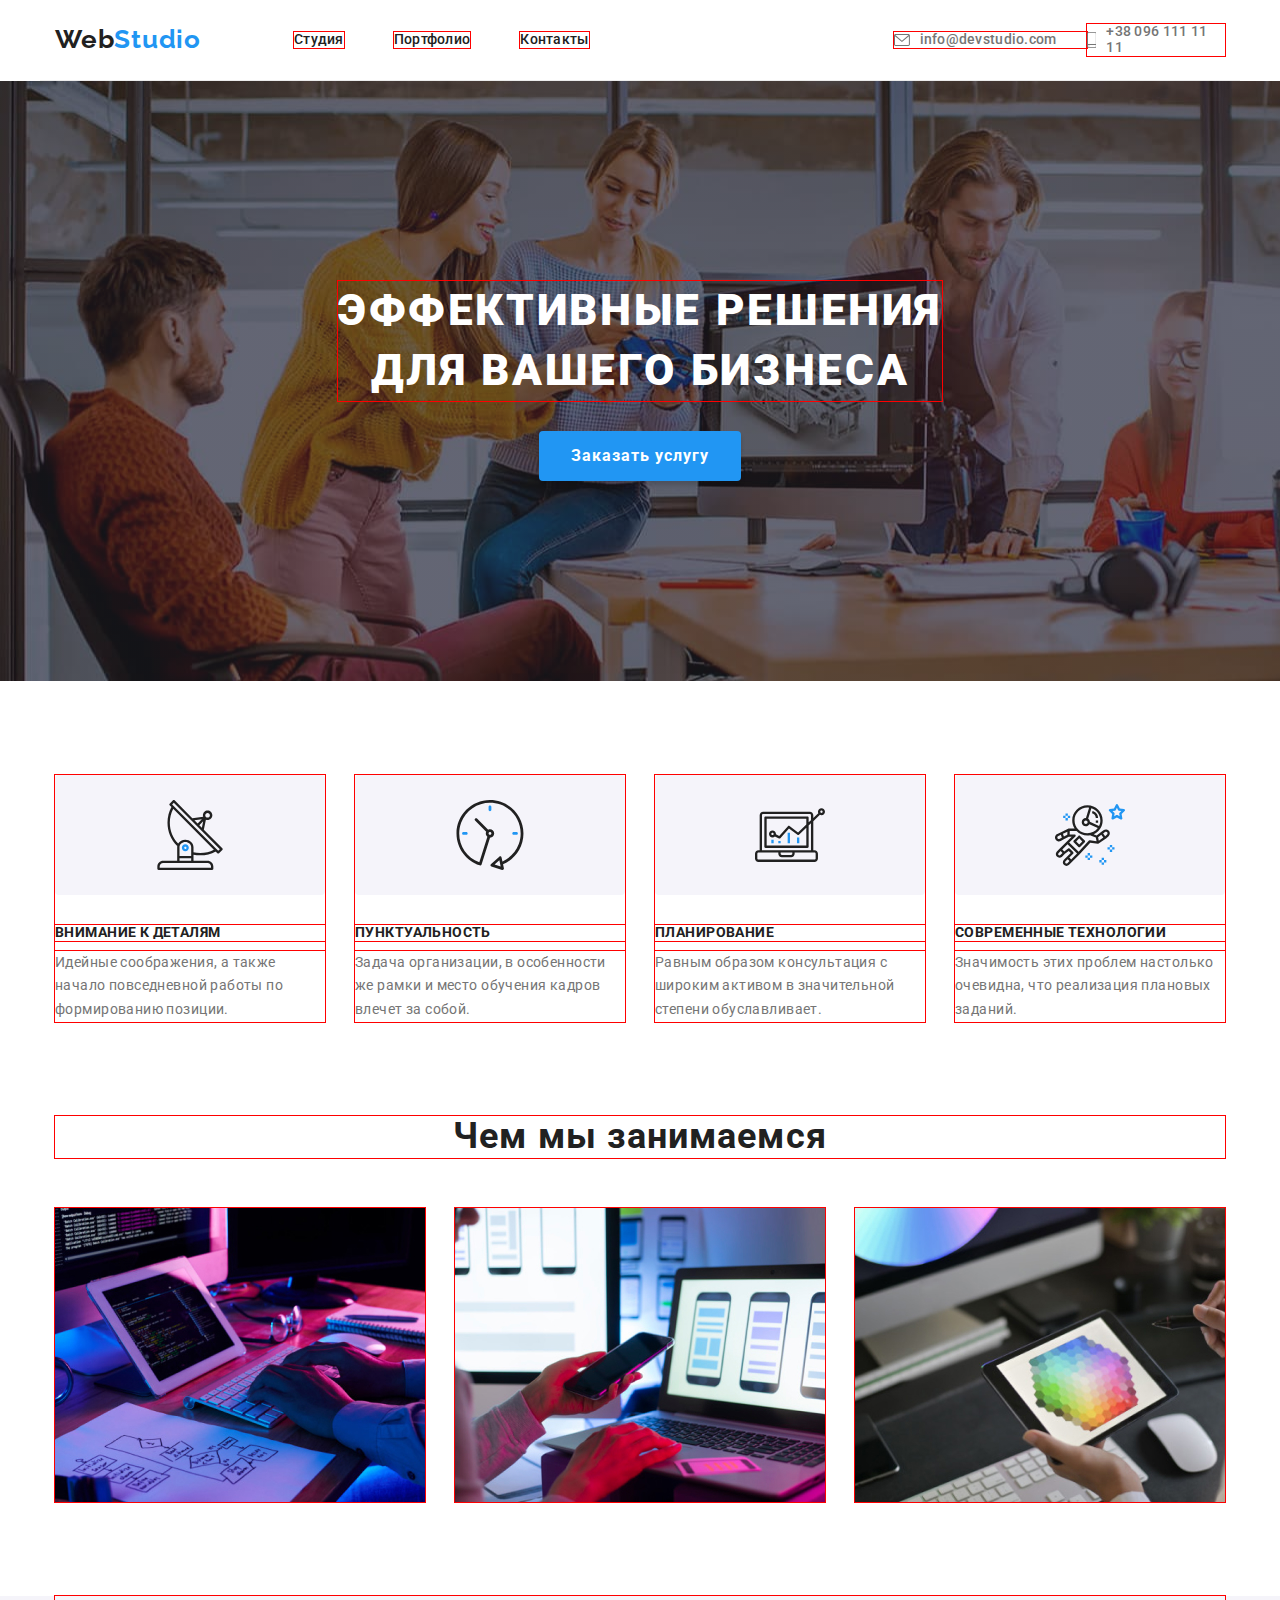
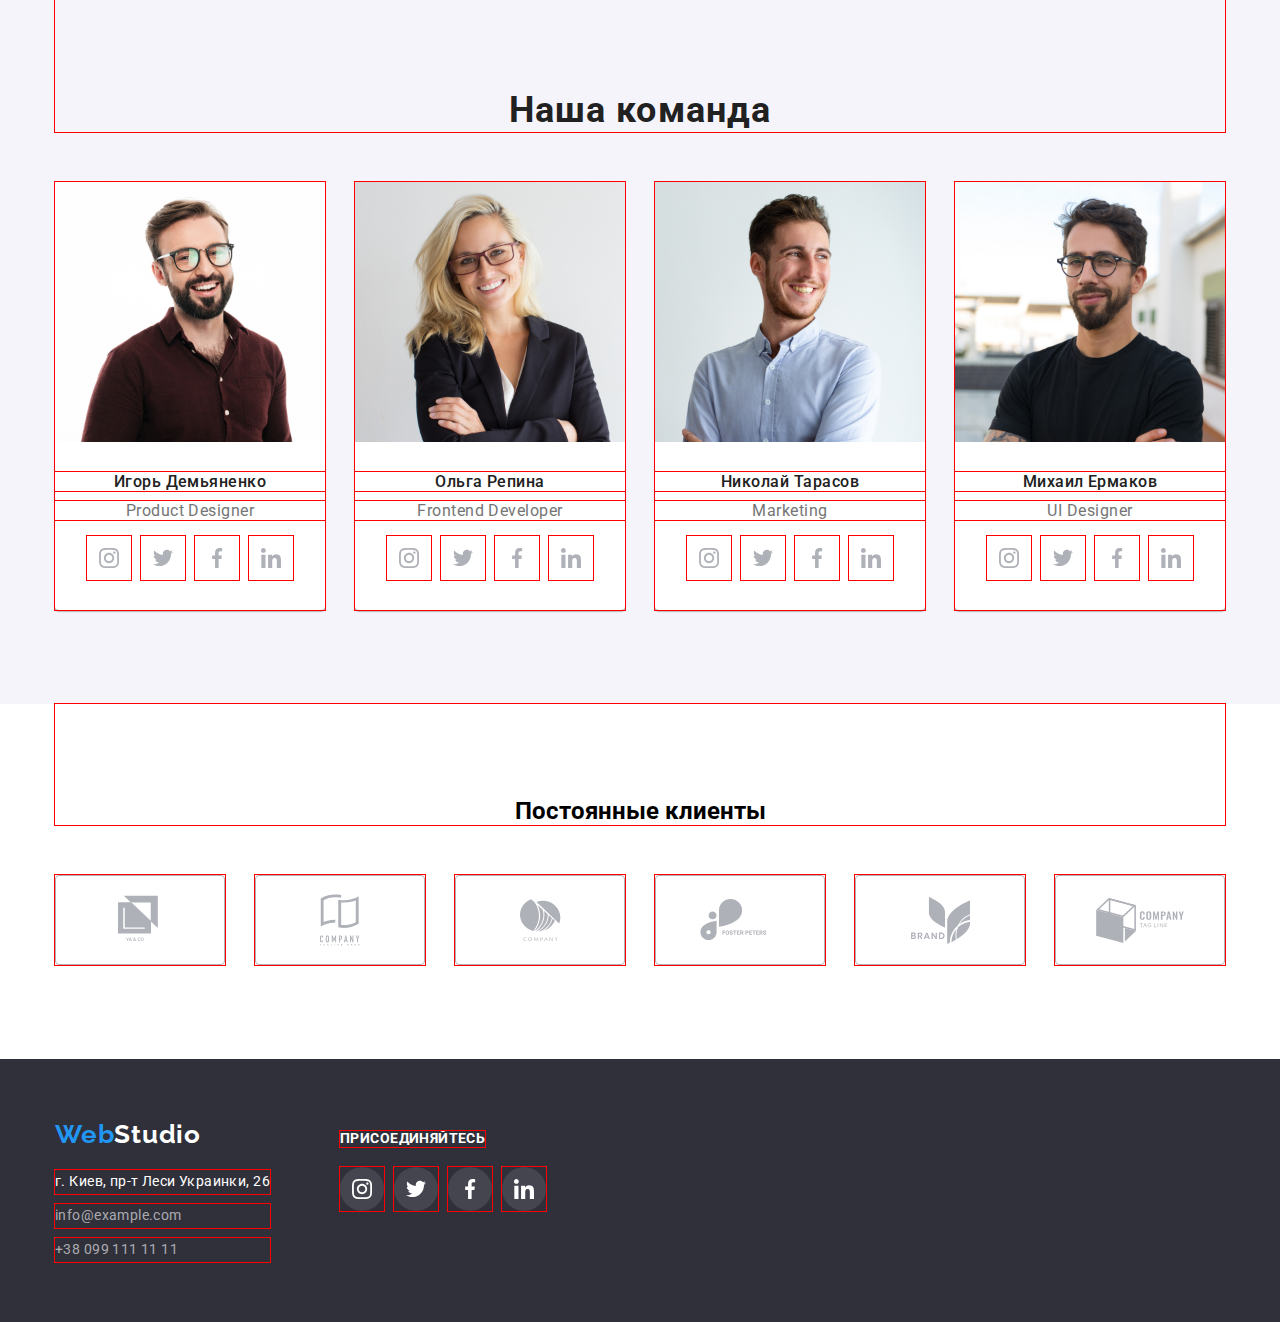
==== commit 12932d7e: "corrector one" ====
--- a/index.html
+++ b/index.html
@@ -33,25 +33,24 @@
 
                 <ul class="navigation-list-information">
                     <li class="navigation-list-item-link">
-                        <div class="container-mail">
+                        <!-- <div class="container-mail"> -->
                             <a href="mailto:info@devstudio.com" class="header-mail">info@devstudio.com
                                 <svg class="logo-link" width=16px height=12px>
-                                <use href="./images/sprite.svg#icon-mail"></use>
-                            </svg>
+                                    <use href="./images/sprite.svg#icon-mail"></use>
+                                </svg>
                             </a>
-                        </div>
+                        <!-- </div> -->
                     </li>
 
                     <li class="navigation-list-item">
-                        <div class="container-telefon">
-
+                        <!-- <div class="container-telefon"> -->
                             <a href="tel:+380961111111" class="header-tel">+38 096 111 11 11
                                 <svg class="logo-link" width=10px height=16px>
-                                <use href="./images/sprite.svg#icon-telefon"></use>
-                            </svg> 
+                                    <use href="./images/sprite.svg#icon-telefon"></use>
+                                </svg>
                             </a>
                     </li>
-        </div>
+                        <!-- </div> -->
         </ul>
         </nav>
         </div>
@@ -331,60 +330,58 @@
 
         <!-- Clients -->
 
-        <section class="clients">
-            <h2 class="clients-title">Постоянные клиенты</h2>
+        <section class="company-clients">
+
             <div class="container">
-                <ul class="clients-list">
-                    <li class="clients-list-item">
-                        <!-- <div class="container-clients-icon"> -->
-                            <a class="clients-list-link" href="">
-                                <svg class="clients-list-icon" width="44.27px" height="49.23px">
-                                    <use href="./images/sprite.svg#icon-client-1"></use>
-                                </svg>
-                        <!-- </div> -->
-                    </li>
-                    <li class="clients-list-item">
-                        <div class="container-clients-icon">
-                            <a class="clients-list-link" href="">
-                                <svg class="clients-list-icon" width="40px" height="52px">
-                                    <use href="./images/sprite.svg#icon-client-2"></use>
-                                </svg>
-                        </div>
-                    </li>
-                    <li class="clients-list-item">
-                        <div class="container-clients-icon">
-                            <a class="clients-list-link" href="">
-                                <svg class="clients-list-icon" width="41px" height="42.6px">
-                                    <use href="./images/sprite.svg#icon-client-3"></use>
-                                </svg>
-                        </div>
-                    </li>
-                    <li class="clients-list-item">
-                        <div class="container-clients-icon">
-                            <a class="clients-list-link" href="">
-                                <svg class="clients-list-icon" width="79.66px" height="42.02px">
-                                    <use href="./images/sprite.svg#icon-client-4"></use>
-                                </svg>
-                        </div>
-                    </li>
-                    <li class="clients-list-item">
-                        <div class="container-clients-icon">
-                            <a class="clients-list-link" href="">
-                                <svg class="clients-list-icon" width="59px" height="47px">
-                                    <use href="./images/sprite.svg#icon-client-5"></use>
-                                </svg>
-                        </div>
-                    </li>
-                    <li class="clients-list-item">
-                        <div class="container-clients-icon">
-                            <a class="clients-list-link" href="">
-                                <svg class="clients-list-icon" width="88.48px" height="45.44px">
-                                    <use href="./images/sprite.svg#icon-client-6"></use>
-                                </svg>
-                        </div>
-                    </li>
-                </ul>
-            </div>
+                <h2 class="main_title">Постоянные клиенты</h2>
+                
+                <ul class="company-clients-list">
+                    <li class="company-item">
+                        <a href="#" class="company-link">
+                            <svg class="company-svg" width="44" height="50">
+                                <use href="./images/sprite.svg#icon-client-1"></use>
+                            </svg>
+                        </a>
+                    </li>
+                    <li class="company-item">
+                        <a href="#" class="company-link">
+                            <svg class="company-svg" width="40" height="52">
+                                <use href="./images/sprite.svg#icon-client-2"></use>
+                            </svg>
+                        </a>
+                    </li>
+                    <li class="company-item">
+                        <a href="#" class="company-link">
+                            <svg class="company-svg" width="41" height="42.6">
+                                <use href="./images/sprite.svg#icon-client-3"></use>
+                            </svg>
+                        </a>
+                    </li>
+                    <li class="company-item">
+                        <a href="#" class="company-link">
+                            <svg class="company-svg" width="79.7" height="42">
+                                <use href="./images/sprite.svg#icon-client-4"></use>
+                            </svg>
+                        </a>
+                    </li>
+                    <li class="company-item">
+                        <a href="#" class="company-link">
+                            <svg class="company-svg" width="59" height="47">
+                                <use href="./images/sprite.svg#icon-client-5"></use>
+                            </svg>
+                        </a>
+                    </li>
+                    <li class="company-item">
+                        <a href="#" class="company-link">
+                            <svg class="company-svg" width="88.5" height="45.5">
+                                <use href="./images/sprite.svg#icon-client-6"></use>
+                            </svg>
+                        </a>
+                    </li>
+                </ul>
+
+            </div>
+
         </section>
 
     </main>
--- a/css/style.css
+++ b/css/style.css
@@ -26,9 +26,9 @@
   padding: 0;
 }
 
-/* li, h1, h2, h3, p{
+li, h1, h2, h3, p{
     outline: 1px solid red;
-} */
+}
 
 h1,
 h2,
@@ -96,6 +96,7 @@
   flex-direction: row-reverse;
   align-items: center;
   justify-content: center;
+  fill: var(--grey-color);
 }
 
 .header-tel{
@@ -103,6 +104,7 @@
   flex-direction: row-reverse;
   align-items: center;
   justify-content: center;
+  fill: var(--grey-color);
 }
 
 .header-mail:hover,
@@ -125,7 +127,7 @@
   fill: var(--blue-color)
 }
 
-.container-mail{
+.header-mail{
   margin-right: 30px;
 }
 
@@ -200,7 +202,7 @@
    rgba(47, 48, 58, 0.4)
   ),
 
-  url(/images/main-image.jpg);
+  url(../images/main-image.jpg);
   background-repeat: no-repeat;
   background-size: cover;
 }
@@ -422,50 +424,47 @@
 
 /* !=====================CLIENT================ */
 
-.clients-title{
+.main_title{
+  display: flex;
+  justify-content: center;
+  align-items: center;
   padding-top: 94px;
-  padding-bottom: 50px;
-}
-
-.clients-list-item{
-  display: flex;
-  align-items: center;
-  justify-content: center;
-  width: 170px;
-  height: 90px;
-  border: 1px solid #AFB1B8;
-  border-radius: 4px;
-  background-color:var(--white-color);
-}
-
-.clients-list{
-  padding-bottom: 94px;
-}
-
-.clients-list-link{
-  display: flex;
-  align-items: center;
-  justify-content: center;
-}
-
-.clients-list{
-  display: flex;
-  justify-content: space-between;
-}
-
-.clients-list-icon{
-  fill: #AFB1B8;
-}
-
-.clients-list-item:hover,
-.clients-list-item:focus{
-  border: 1px solid var(--blue-color);
-  cursor: pointer;
-}
-
-.clients-list-item:hover .clients-list-icon,
-.clients-list-item:focus .clients-list-icon{
-  fill: var(--blue-color);
+}
+
+.company-clients-list{
+    padding-bottom: 94px;
+    padding-top: 50px;
+    display: flex;
+    justify-content: center;
+}
+
+.company-item:not(:last-child){
+   margin-right: 30px; 
+}
+
+.company-link{
+    display: block;
+    width: 170px;
+    height: 90px;
+    display: flex;
+    justify-content: center;
+    align-items: center;
+    border: 1px solid #AFB1B8;
+    border-radius: 4px;
+}
+
+.company-svg{
+fill:  #AFB1B8;
+}
+
+.company-link:hover,
+.company-link:focus{
+    border: 1px solid var(--blue-color);
+}
+
+.company-link:hover .company-svg,
+.company-link:focus .company-svg {
+   fill: var(--blue-color);
 }
 
 /* !================================FOOTER====================== */
@@ -562,8 +561,6 @@
   color: var(--black-color);
   background: #f5f4fa;
   border-radius: 4px;
-  box-shadow: 0px 3px 1px rgba(0, 0, 0, 0.1), 0px 1px 2px rgba(0, 0, 0, 0.08),
-    0px 2px 2px rgba(0, 0, 0, 0.12);
   padding: 6px 6px;
   padding-right: 22px;
   padding-left: 22px;
@@ -581,20 +578,22 @@
 .button-active:hover,
 .button-active:focus {
   color: var(--white-color);
+  box-shadow: 0px 3px 1px rgba(0, 0, 0, 0.1), 0px 1px 2px rgba(0, 0, 0, 0.08),
+  0px 2px 2px rgba(0, 0, 0, 0.12);
   background: #2196f3;
   cursor: pointer;
 }
 
 /* !========================POSTER=============== */
 
+
 .poster-list-item {
-  width: 370px;
-  margin-right: 30px;
+  border: 1px solid #eeeeee;
+  min-width: 370px;
   margin-bottom: 30px;
   background: #ffffff;
-  border: 1px solid #eeeeee;
-  box-shadow: 0px 1px 1px rgba(0, 0, 0, 0.12), 0px 4px 4px rgba(0, 0, 0, 0.06),
-    1px 4px 6px rgba(0, 0, 0, 0.16);
+  /* box-shadow: 0px 1px 1px rgba(0, 0, 0, 0.12), 0px 4px 4px rgba(0, 0, 0, 0.06),
+    1px 4px 6px rgba(0, 0, 0, 0.16); */
 }
 
 .poster-title {
@@ -613,6 +612,7 @@
 .poster .poster-list {
   display: flex;
   flex-wrap: wrap;
+  justify-content: space-between;
 }
 
 .poster-list-item:nth-child(3n) {
@@ -642,3 +642,10 @@
   letter-spacing: 0.03em;
   color: var(--grey-color);
 }
+
+.poster-list-item:hover,
+.poster-list-item:focus{
+  box-shadow: 0px 1px 1px rgba(0, 0, 0, 0.12), 0px 4px 4px rgba(0, 0, 0, 0.06),
+    1px 4px 6px rgba(0, 0, 0, 0.16);
+  cursor: pointer;
+}